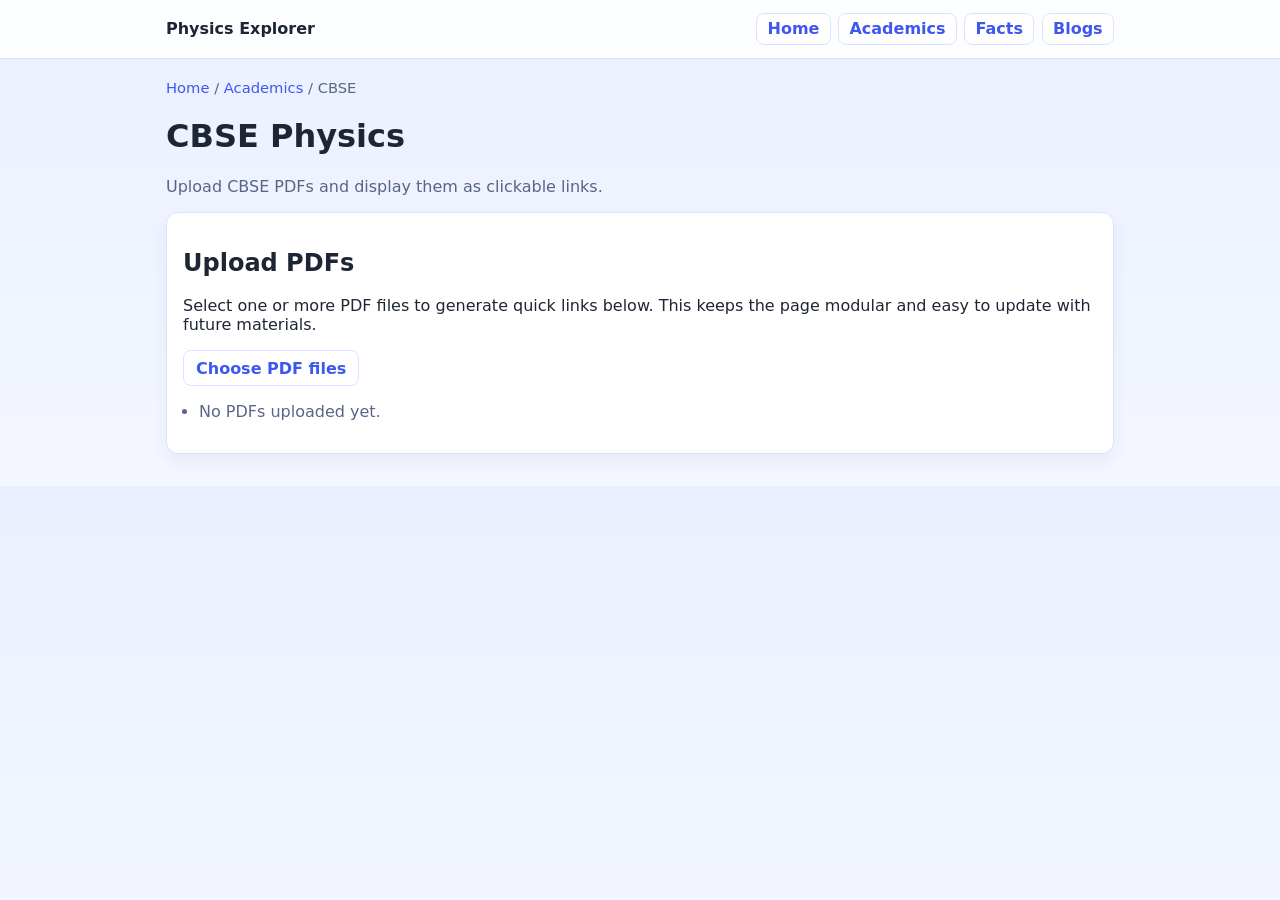
==== cbse.html @ 189b74d1 "Build modular multi-page physics site with CBSE PDF upload page" ====
<!DOCTYPE html>
<html lang="en">
  <head>
    <meta charset="UTF-8" />
    <meta name="viewport" content="width=device-width, initial-scale=1.0" />
    <title>Physics Explorer - CBSE</title>
    <link rel="stylesheet" href="styles.css" />
    <script src="script.js" defer></script>
  </head>
  <body>
    <header class="site-header">
      <nav class="nav">
        <a class="brand" href="home.html">Physics Explorer</a>
        <div class="nav-links">
          <a href="home.html">Home</a>
          <a href="academics.html" aria-current="page">Academics</a>
          <a href="facts.html">Facts</a>
          <a href="blogs.html">Blogs</a>
        </div>
      </nav>
    </header>

    <main class="page">
      <p class="breadcrumb">
        <a href="home.html">Home</a> / <a href="academics.html">Academics</a> /
        CBSE
      </p>
      <h1>CBSE Physics</h1>
      <p class="subtitle">
        Upload CBSE PDFs and display them as clickable links.
      </p>

      <section class="content-card">
        <h2>Upload PDFs</h2>
        <p>
          Select one or more PDF files to generate quick links below. This keeps
          the page modular and easy to update with future materials.
        </p>

        <label for="pdfUpload" class="btn">Choose PDF files</label>
        <input id="pdfUpload" class="hidden-input" type="file" accept="application/pdf" multiple />

        <ul id="pdfList" class="pdf-list" aria-live="polite">
          <li class="muted">No PDFs uploaded yet.</li>
        </ul>
      </section>
    </main>
  </body>
</html>
---- styles.css ----
:root {
  --bg: #f4f7ff;
  --surface: #ffffff;
  --text: #1e2635;
  --muted: #596585;
  --brand: #3e57f0;
  --border: #dbe2ff;
}

* {
  box-sizing: border-box;
}

body {
  margin: 0;
  font-family: Inter, system-ui, -apple-system, Segoe UI, Roboto, Arial, sans-serif;
  color: var(--text);
  background: linear-gradient(180deg, #eaf0ff, var(--bg));
}

.site-header {
  position: sticky;
  top: 0;
  background: rgba(255, 255, 255, 0.9);
  backdrop-filter: blur(8px);
  border-bottom: 1px solid var(--border);
}

.nav {
  max-width: 980px;
  margin: 0 auto;
  padding: 0.8rem 1rem;
  display: flex;
  justify-content: space-between;
  align-items: center;
  gap: 1rem;
}

.brand {
  font-weight: 800;
  color: var(--text);
  text-decoration: none;
}

.nav-links {
  display: flex;
  flex-wrap: wrap;
  gap: 0.45rem;
}

.nav-links a {
  text-decoration: none;
  color: var(--brand);
  padding: 0.35rem 0.65rem;
  border-radius: 8px;
  border: 1px solid var(--border);
  background: var(--surface);
  font-weight: 600;
}

.page {
  max-width: 980px;
  margin: 0 auto;
  padding: 1.25rem 1rem 2rem;
}

.hero-page {
  padding-top: 2rem;
}

.hero {
  background: var(--surface);
  border: 1px solid var(--border);
  border-radius: 14px;
  padding: 1.2rem;
  box-shadow: 0 8px 18px rgba(26, 44, 100, 0.06);
}

.welcome-title {
  margin: 0;
  font-size: clamp(1.1rem, 2.2vw, 1.45rem);
  font-weight: 700;
  line-height: 1.5;
}

.subtitle {
  color: var(--muted);
}

.breadcrumb {
  font-size: 0.92rem;
  margin-top: 0;
  color: var(--muted);
}

.breadcrumb a {
  color: var(--brand);
  text-decoration: none;
}

.card-grid {
  margin-top: 1rem;
  display: grid;
  gap: 1rem;
  grid-template-columns: repeat(auto-fit, minmax(220px, 1fr));
}

.two-col {
  grid-template-columns: repeat(auto-fit, minmax(280px, 1fr));
}

.card-button,
.content-card {
  background: var(--surface);
  border: 1px solid var(--border);
  border-radius: 12px;
  padding: 1rem;
  box-shadow: 0 8px 18px rgba(26, 44, 100, 0.06);
}

.card-button {
  text-decoration: none;
  color: inherit;
  transition: transform 0.15s ease, box-shadow 0.15s ease;
}

.card-button:hover {
  transform: translateY(-2px);
  box-shadow: 0 12px 24px rgba(26, 44, 100, 0.12);
}

.btn {
  display: inline-block;
  text-decoration: none;
  border: 1px solid var(--border);
  background: var(--surface);
  color: var(--brand);
  border-radius: 8px;
  padding: 0.45rem 0.75rem;
  font-weight: 700;
  cursor: pointer;
}

.hidden-input {
  position: absolute;
  width: 1px;
  height: 1px;
  overflow: hidden;
  clip: rect(0, 0, 0, 0);
  white-space: nowrap;
}

.pdf-list {
  margin-top: 1rem;
  padding-left: 1rem;
}

.pdf-list a {
  color: var(--brand);
}

.muted {
  color: var(--muted);
}
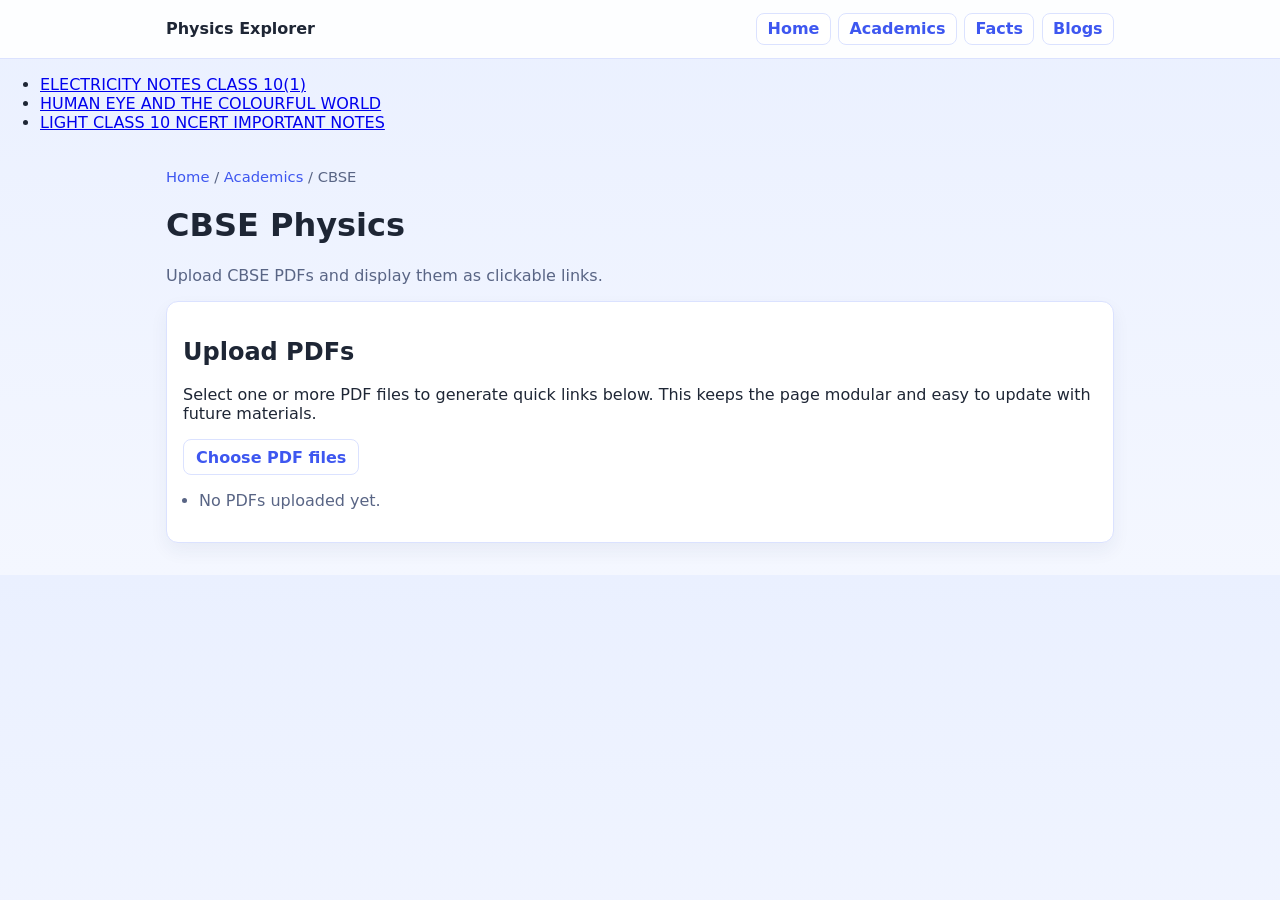
==== commit 8fb047e7: "Update cbse.html" ====
--- a/cbse.html
+++ b/cbse.html
@@ -19,6 +19,11 @@
         </div>
       </nav>
     </header>
+    <ul>
+  <li><a href="pdfs/ELECTRICITY NOTES CLASS 10(1).pdf" target="_blank">ELECTRICITY NOTES CLASS 10(1)</a></li>
+  <li><a href="pdfs/HUMAN EYE AND THE COLOURFUL WORLD.pdf" target="_blank">HUMAN EYE AND THE COLOURFUL WORLD</a></li>
+  <li><a href="pdfs/LIGHT CLASS 10 NCERT IMPORTANT NOTES.pdf" target="_blank">LIGHT CLASS 10 NCERT IMPORTANT NOTES</a></li>
+</ul>
 
     <main class="page">
       <p class="breadcrumb">
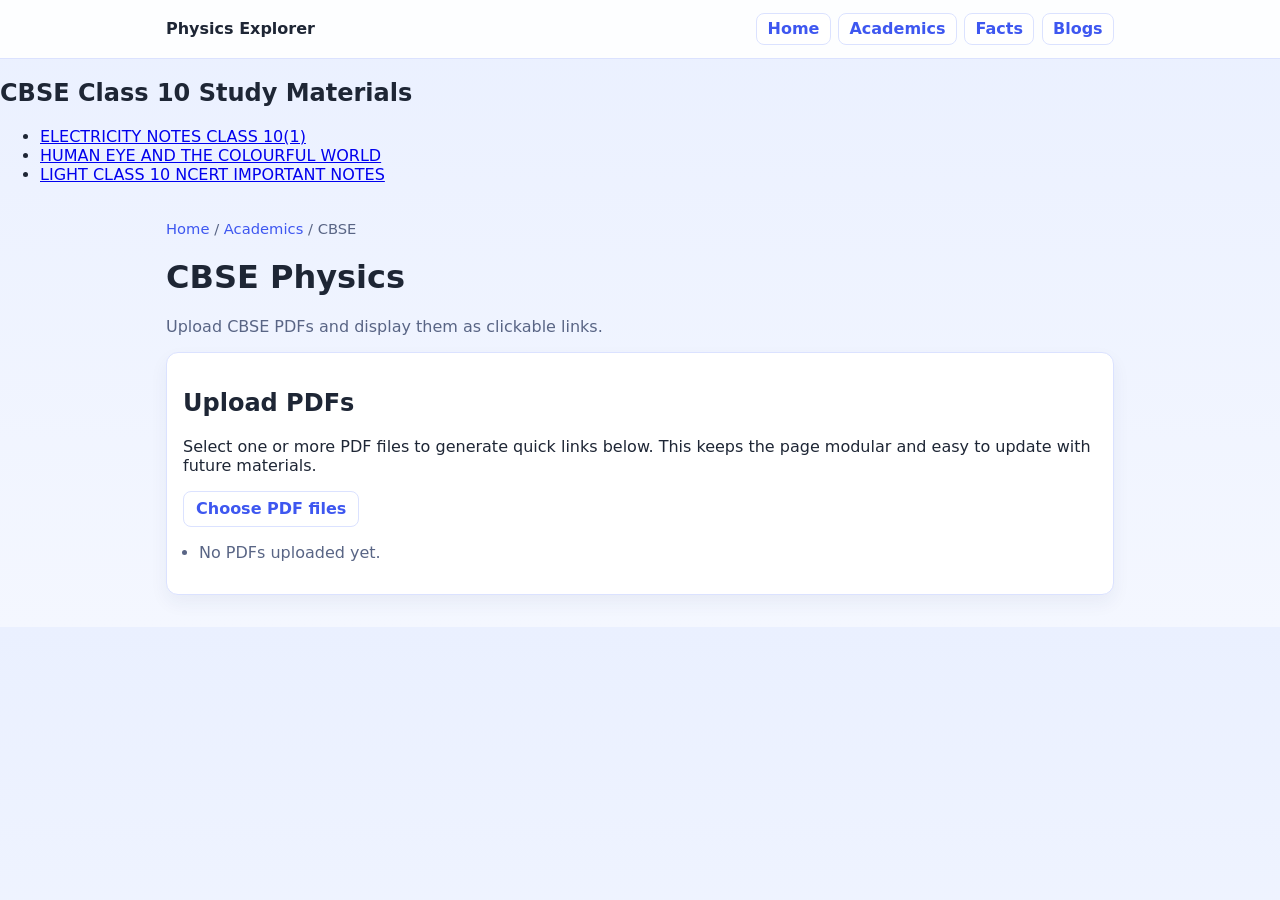
==== commit 66a51f0e: "Update cbse.html" ====
--- a/cbse.html
+++ b/cbse.html
@@ -19,10 +19,26 @@
         </div>
       </nav>
     </header>
-    <ul>
-  <li><a href="pdfs/ELECTRICITY NOTES CLASS 10(1).pdf" target="_blank">ELECTRICITY NOTES CLASS 10(1)</a></li>
-  <li><a href="pdfs/HUMAN EYE AND THE COLOURFUL WORLD.pdf" target="_blank">HUMAN EYE AND THE COLOURFUL WORLD</a></li>
-  <li><a href="pdfs/LIGHT CLASS 10 NCERT IMPORTANT NOTES.pdf" target="_blank">LIGHT CLASS 10 NCERT IMPORTANT NOTES</a></li>
+ <h2>CBSE Class 10 Study Materials</h2>
+
+<ul>
+  <li>
+    <a href="optic realm/optic realm cbse class 10/ELECTRICITY NOTES CLASS 10(1).pdf" target="_blank">
+      ELECTRICITY NOTES CLASS 10(1)
+    </a>
+  </li>
+
+  <li>
+    <a href="optic realm/optic realm cbse class 10/HUMAN EYE AND THE COLOURFUL WORLD.pdf" target="_blank">
+      HUMAN EYE AND THE COLOURFUL WORLD
+    </a>
+  </li>
+
+  <li>
+    <a href="optic realm/optic realm cbse class 10/LIGHT CLASS 10 NCERT IMPORTANT NOTES.pdf" target="_blank">
+      LIGHT CLASS 10 NCERT IMPORTANT NOTES
+    </a>
+  </li>
 </ul>
 
     <main class="page">
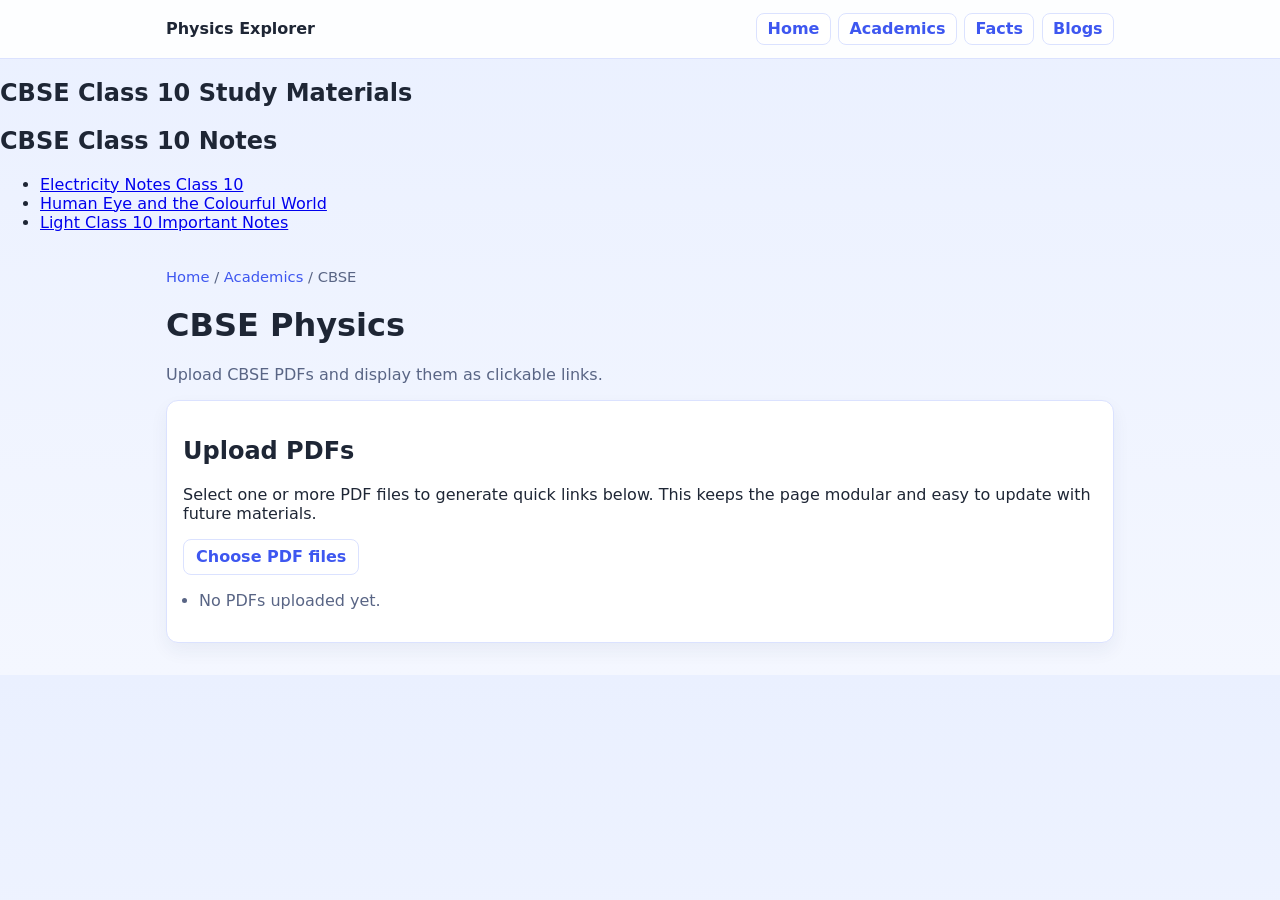
==== commit c54bb23a: "Update cbse.html" ====
--- a/cbse.html
+++ b/cbse.html
@@ -19,24 +19,26 @@
         </div>
       </nav>
     </header>
- <h2>CBSE Class 10 Study Materials</h2>
+    <h2>CBSE Class 10 Study Materials</h2>
+
+<h2>CBSE Class 10 Notes</h2>
 
 <ul>
   <li>
-    <a href="optic realm/optic realm cbse class 10/ELECTRICITY NOTES CLASS 10(1).pdf" target="_blank">
-      ELECTRICITY NOTES CLASS 10(1)
+    <a href="ELECTRICITY NOTES CLASS 10(1).pdf" target="_blank">
+      Electricity Notes Class 10
     </a>
   </li>
 
   <li>
-    <a href="optic realm/optic realm cbse class 10/HUMAN EYE AND THE COLOURFUL WORLD.pdf" target="_blank">
-      HUMAN EYE AND THE COLOURFUL WORLD
+    <a href="HUMAN EYE AND THE COLOURFUL WORLD.pdf" target="_blank">
+      Human Eye and the Colourful World
     </a>
   </li>
 
   <li>
-    <a href="optic realm/optic realm cbse class 10/LIGHT CLASS 10 NCERT IMPORTANT NOTES.pdf" target="_blank">
-      LIGHT CLASS 10 NCERT IMPORTANT NOTES
+    <a href="LIGHT CLASS 10 NCERT IMPORTANT NOTES.pdf" target="_blank">
+      Light Class 10 Important Notes
     </a>
   </li>
 </ul>
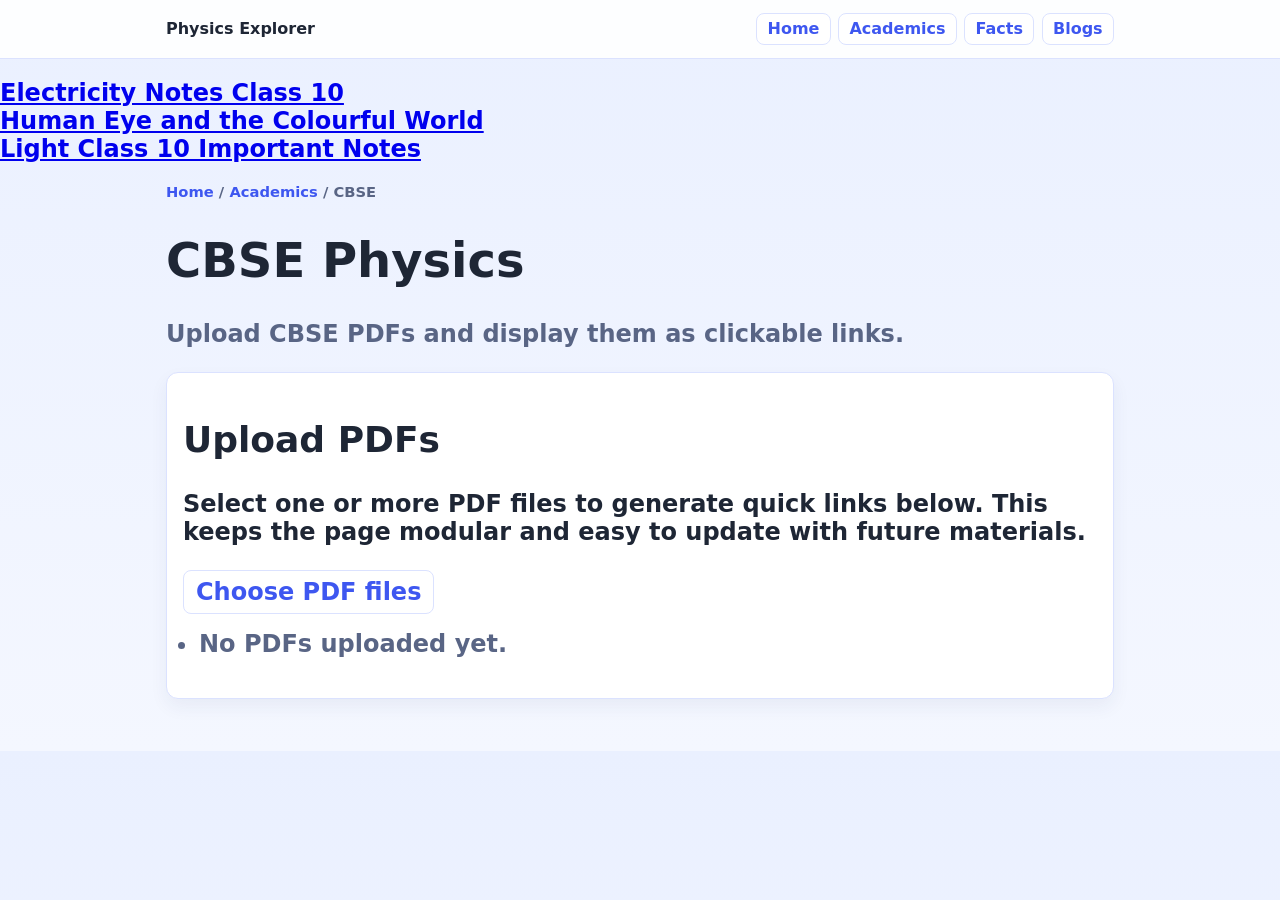
==== commit ed87142c: "Update cbse.html" ====
--- a/cbse.html
+++ b/cbse.html
@@ -19,29 +19,17 @@
         </div>
       </nav>
     </header>
-    <h2>CBSE Class 10 Study Materials</h2>
+    <h2><a href="ELECTRICITY%20NOTES%20CLASS%2010%20(1).pdf" target="_blank">
+  Electricity Notes Class 10
+</a><br>
 
-<h2>CBSE Class 10 Notes</h2>
+<a href="HUMAN%20EYE%20AND%20THE%20COLOURFUL%20WORLD.pdf" target="_blank">
+  Human Eye and the Colourful World
+</a><br>
 
-<ul>
-  <li>
-    <a href="ELECTRICITY NOTES CLASS 10(1).pdf" target="_blank">
-      Electricity Notes Class 10
-    </a>
-  </li>
-
-  <li>
-    <a href="HUMAN EYE AND THE COLOURFUL WORLD.pdf" target="_blank">
-      Human Eye and the Colourful World
-    </a>
-  </li>
-
-  <li>
-    <a href="LIGHT CLASS 10 NCERT IMPORTANT NOTES.pdf" target="_blank">
-      Light Class 10 Important Notes
-    </a>
-  </li>
-</ul>
+<a href="LIGHT%20CLASS%2010%20NCERT%20IMPORTANT%20NOTES.pdf" target="_blank">
+  Light Class 10 Important Notes
+</a>
 
     <main class="page">
       <p class="breadcrumb">
